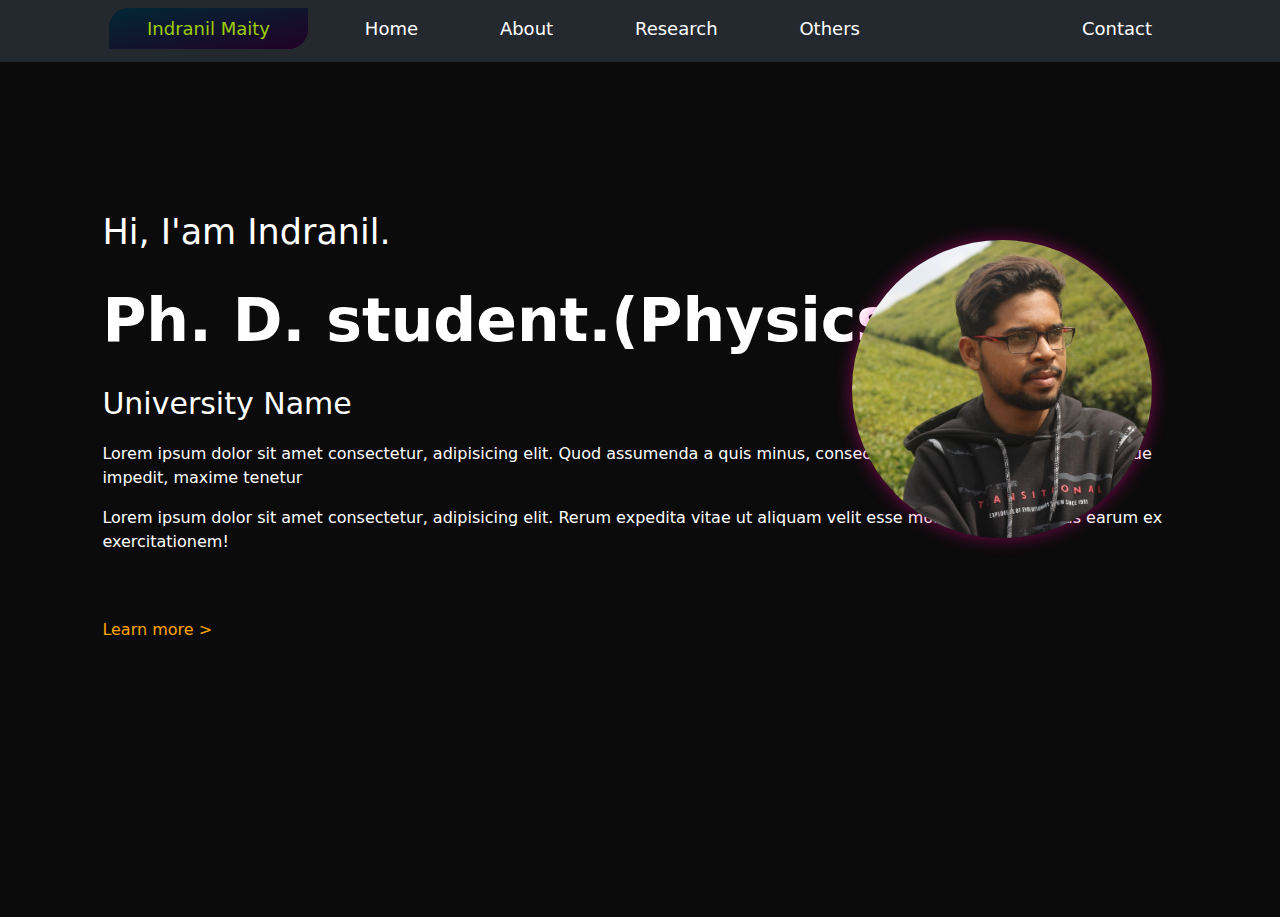
==== index.html @ ae294ddb "Added temporary home page" ====
<!DOCTYPE html>
<html lang="en">
<head>
    <meta charset="UTF-8">
    <meta http-equiv="X-UA-Compatible" content="IE=edge">
    <meta name="viewport" content="width=device-width">
    <title>Indranil's Home Page</title>
    <link rel="stylesheet" href="css/bootstrap.css">
    <link rel="stylesheet" href="css/index.css">
</head>
<body>
    <div id="navigation_bar">
        <ul id="nav_ul">
            <li id="indra">Indranil Maity</li>
            <li><a href="" target="_blank" class="a1">Home</a></li>
            <li><a href="" target="_blank">About</a></li>
            <li><a href="" target="_blank">Research</a></li>
            <li><a href="" target="_blank">Others</a></li>
            <li id="contact"><a href="" target="_blank">Contact</a></li>
        </ul>  
    </div>
    <div id="main_div"style="color: white;">
        <br><br><br><br><br><br>
        <p style="font-size: 35px;">
            Hi, I'am Indranil.
        </p>
        <p style="font-size: 60px;font-weight:800;">
            Ph. D. student.(Physics)
        </p>
        <p style="font-size: 30px;">
            University Name
        </p>
        <p>
            Lorem ipsum dolor sit amet consectetur, adipisicing elit. Quod assumenda a quis minus, consectetur placeat blanditiis culpa atque impedit, maxime tenetur 
        </p>
        <p>
            Lorem ipsum dolor sit amet consectetur, adipisicing elit. Rerum expedita vitae ut aliquam velit esse molestiae accusamus earum ex exercitationem!
        </p>
        <br><br>
        <a href="" id="link">Learn more &gt</a>
        <img src="image/indra_dp1.jpg" alt="" id="dp1">
    </div>
</body>
</html>
---- css/index.css ----
*{
    margin: 0;
    border: 0;
}
#navigation_bar
{
    padding: 15px 30px 4px 7vw;
    width:  100vw;
    background-color: #24292f;
}
#nav_ul{
    color: white;
    list-style-type: none;
}
#nav_ul>li{
    display: inline;
    padding: 10px 3vw;
    font-size: large;
}
#nav_ul>li>a{
    text-decoration: none;
    color: white;
}
#nav_ul>li>a:hover{
    color: rgb(255, 157, 0);
}

#contact{
    position: absolute;
    right: 7vw;
    top: 5px;
}
#indra{
    color: rgb(157, 205, 0);
    background-color: rgb(33, 1, 39);
    background-image:  linear-gradient(to top left, rgb(33, 1, 39),rgb(1, 40, 52));;
    border-radius: 20px 0px 20px 0px;
    position: relative;
    left: -13px;
}
#main_div{
    min-height: 95vh;
    background-color: rgb(11, 11, 11);
    padding: 0 8vw;
    background-image: url("image/indra_dp1.jpg");
}
#link{
    text-decoration: none;
    color: orange;
}
#dp1{
    width: 300px;
    position: absolute;
    top: 240px;
    right: 10vw;
    z-index: 0;
    border-radius: 30px 2px;
    border-radius: 50%;
    box-shadow: 0px 0px 18px rgba(254, 0, 157, 0.467);
    transition-duration: 600ms;
}
#dp1:hover{
    transform: scale(1.03);
    box-shadow:  0px 0px 18px rgba(255, 157, 0, 0.684);
}
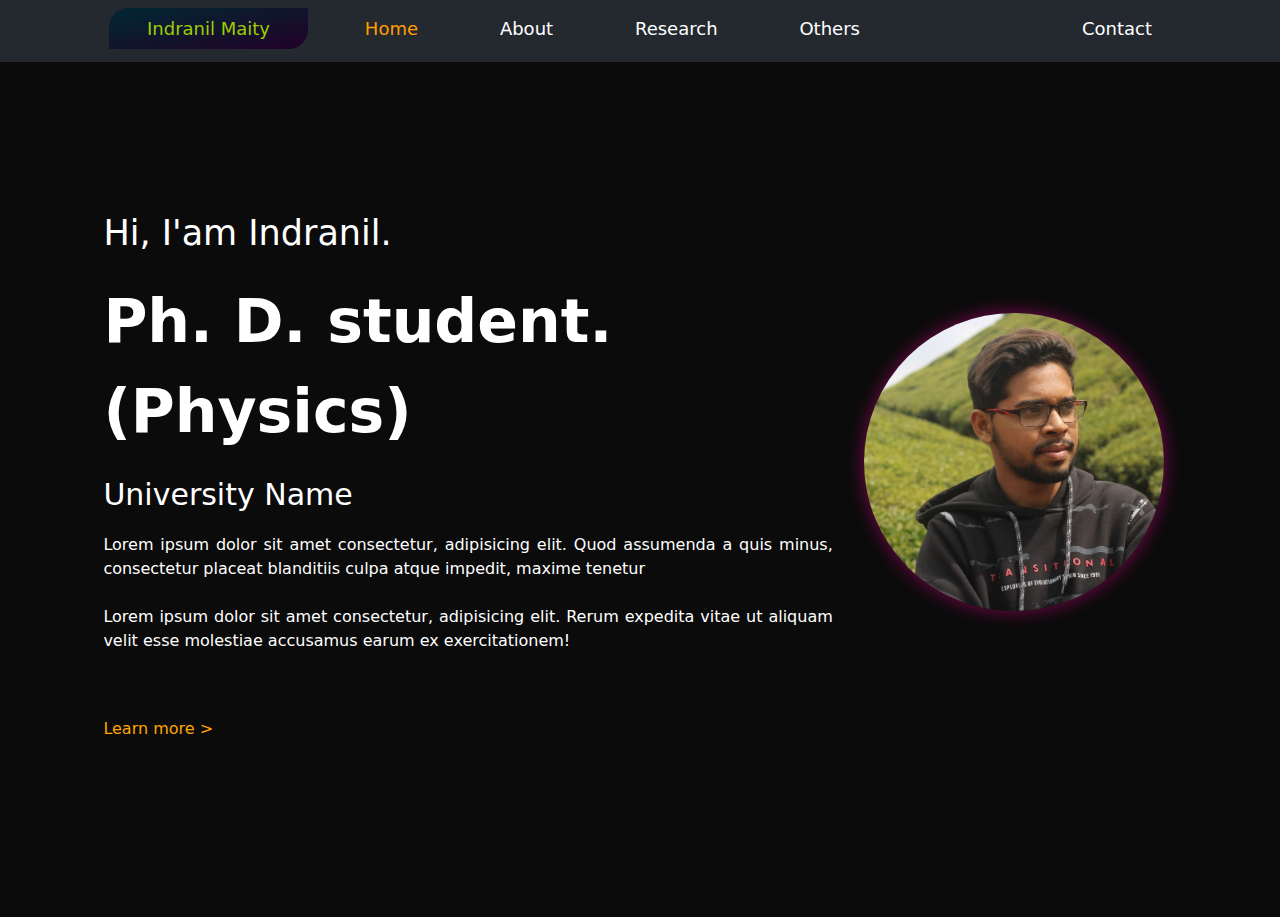
==== commit ea178562: "Added about page" ====
--- a/index.html
+++ b/index.html
@@ -12,33 +12,51 @@
     <div id="navigation_bar">
         <ul id="nav_ul">
             <li id="indra">Indranil Maity</li>
-            <li><a href="" target="_blank" class="a1">Home</a></li>
-            <li><a href="" target="_blank">About</a></li>
-            <li><a href="" target="_blank">Research</a></li>
-            <li><a href="" target="_blank">Others</a></li>
-            <li id="contact"><a href="" target="_blank">Contact</a></li>
+            <li><a href="" target="_blank" class="a1" style="color: rgb(255, 157, 0);">Home</a></li>
+            <li><a href="about.html" target="_self">About</a></li>
+            <li><a href="" target="_self">Research</a></li>
+            <li><a href="" target="_self">Others</a></li>
+            <li id="contact"><a href="" target="_self">Contact</a></li>
         </ul>  
     </div>
     <div id="main_div"style="color: white;">
-        <br><br><br><br><br><br>
-        <p style="font-size: 35px;">
-            Hi, I'am Indranil.
-        </p>
-        <p style="font-size: 60px;font-weight:800;">
-            Ph. D. student.(Physics)
-        </p>
-        <p style="font-size: 30px;">
-            University Name
-        </p>
-        <p>
-            Lorem ipsum dolor sit amet consectetur, adipisicing elit. Quod assumenda a quis minus, consectetur placeat blanditiis culpa atque impedit, maxime tenetur 
-        </p>
-        <p>
-            Lorem ipsum dolor sit amet consectetur, adipisicing elit. Rerum expedita vitae ut aliquam velit esse molestiae accusamus earum ex exercitationem!
-        </p>
-        <br><br>
-        <a href="" id="link">Learn more &gt</a>
-        <img src="image/indra_dp1.jpg" alt="" id="dp1">
+        <table style="width: 83vw;">
+            <tr>
+                <td style="padding-right: 30px;">
+                    <br><br><br><br><br><br>
+                    <p style="font-size: 35px;">
+                        Hi, I'am Indranil.
+                    </p>
+                    <p style="font-size: 60px;font-weight:800;">
+                        Ph. D. student.(Physics)
+                    </p>
+                    <p style="font-size: 30px;">
+                        University Name
+                    </p>
+                <p style="text-align:justify;">
+                    Lorem ipsum dolor sit amet consectetur, adipisicing elit. Quod assumenda a quis minus, consectetur placeat blanditiis culpa atque impedit, maxime tenetur 
+                    <br><br>
+                    Lorem ipsum dolor sit amet consectetur, adipisicing elit. Rerum expedita vitae ut aliquam velit esse molestiae accusamus earum ex exercitationem!
+                </p>
+                <br><br>
+                <a href="about.html" target="_self" id="link">Learn more &gt</a>
+                </td>
+                <td>
+                    <br><br><br><br><br>
+                    <img src="image/indra_dp1.jpg" alt="" id="dp2" >
+                </td>
+            </tr>
+        </table>
+
+        <div>
+
+           
+
+    </div>
+        <div>
+
+            
+        </div>
     </div>
 </body>
 </html>--- a/css/index.css
+++ b/css/index.css
@@ -1,6 +1,7 @@
 *{
     margin: 0;
     border: 0;
+    /* background-color: rgb(11, 11, 11); */
 }
 #navigation_bar
 {
@@ -22,7 +23,7 @@
     color: white;
 }
 #nav_ul>li>a:hover{
-    color: rgb(255, 157, 0);
+    /* color: rgb(255, 157, 0); */
 }
 
 #contact{
@@ -43,6 +44,7 @@
     background-color: rgb(11, 11, 11);
     padding: 0 8vw;
     background-image: url("image/indra_dp1.jpg");
+    z-index: 1;
 }
 #link{
     text-decoration: none;
@@ -53,7 +55,7 @@
     position: absolute;
     top: 240px;
     right: 10vw;
-    z-index: 0;
+    z-index: 2;
     border-radius: 30px 2px;
     border-radius: 50%;
     box-shadow: 0px 0px 18px rgba(254, 0, 157, 0.467);
@@ -62,4 +64,20 @@
 #dp1:hover{
     transform: scale(1.03);
     box-shadow:  0px 0px 18px rgba(255, 157, 0, 0.684);
+}
+#dp2{
+    width: 300px;
+    border-radius: 30px 2px;
+    border-radius: 50%;
+    box-shadow: 0px 0px 18px rgba(254, 0, 157, 0.467);
+    transition-duration: 600ms;
+}
+#dp2:hover{
+    transform: scale(1.03);
+    box-shadow:  0px 0px 18px rgba(255, 157, 0, 0.684);
+}
+.heading1{
+    text-align: center;
+    font-size: 40px;
+    color: rgb(253, 230, 27);
 }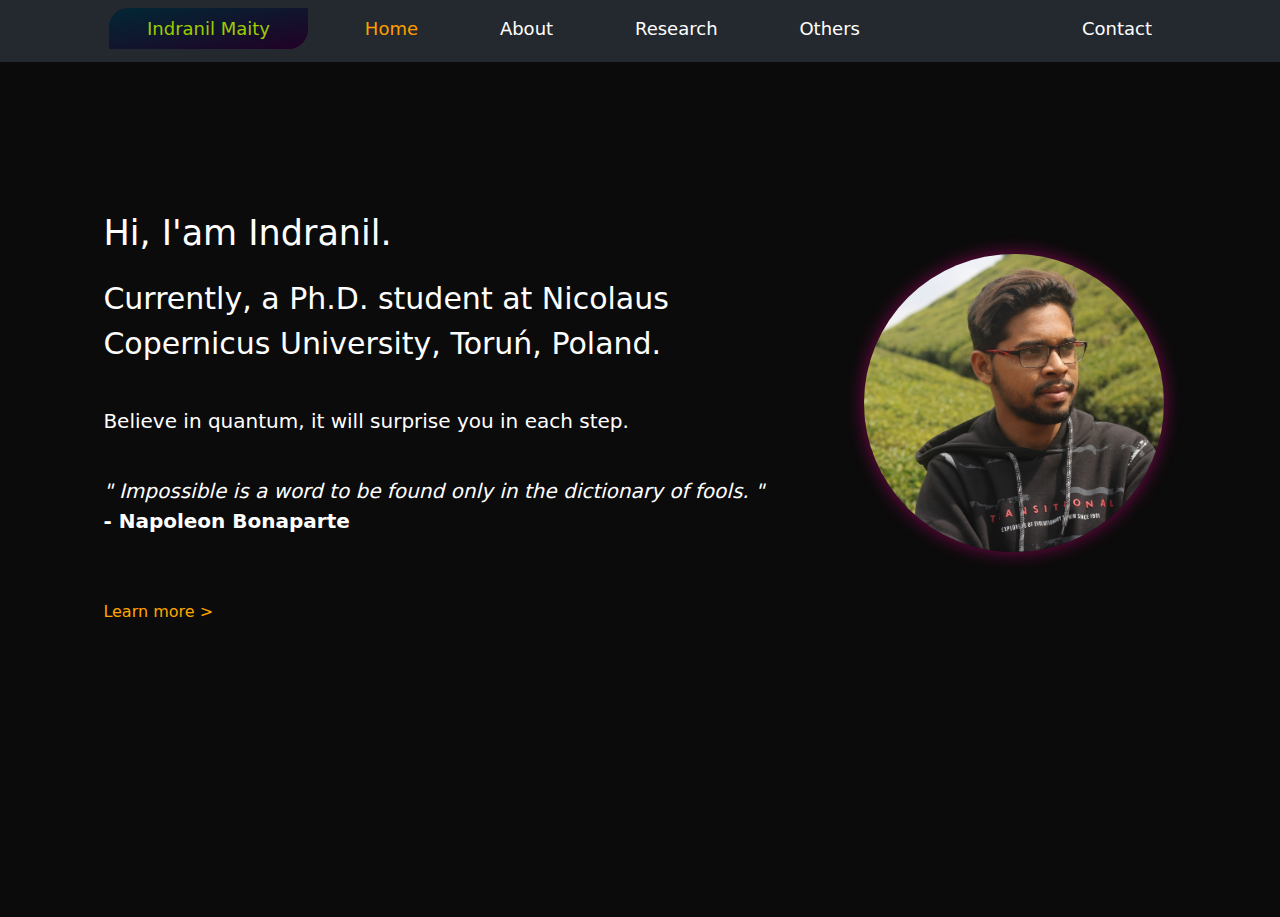
==== commit 18db60a9: "added more pages and real items" ====
--- a/index.html
+++ b/index.html
@@ -12,11 +12,11 @@
     <div id="navigation_bar">
         <ul id="nav_ul">
             <li id="indra">Indranil Maity</li>
-            <li><a href="" target="_blank" class="a1" style="color: rgb(255, 157, 0);">Home</a></li>
+            <li><a href="" target="_self" class="a1" style="color: rgb(255, 157, 0);">Home</a></li>
             <li><a href="about.html" target="_self">About</a></li>
-            <li><a href="" target="_self">Research</a></li>
-            <li><a href="" target="_self">Others</a></li>
-            <li id="contact"><a href="" target="_self">Contact</a></li>
+            <li><a href="research.html" target="_self">Research</a></li>
+            <li><a href="others.html" target="_self">Others</a></li>
+            <li id="contact"><a href="contact.html" target="_self">Contact</a></li>
         </ul>  
     </div>
     <div id="main_div"style="color: white;">
@@ -27,16 +27,17 @@
                     <p style="font-size: 35px;">
                         Hi, I'am Indranil.
                     </p>
-                    <p style="font-size: 60px;font-weight:800;">
-                        Ph. D. student.(Physics)
+                    <p style="font-size: 30px;">
+                        Currently, a Ph.D. student at Nicolaus Copernicus University, Toruń, Poland.
                     </p>
-                    <p style="font-size: 30px;">
-                        University Name
+                    <br>
+                    <p style="font-size: 20px;">
+                        Believe in quantum, it will surprise you in each step.
                     </p>
-                <p style="text-align:justify;">
-                    Lorem ipsum dolor sit amet consectetur, adipisicing elit. Quod assumenda a quis minus, consectetur placeat blanditiis culpa atque impedit, maxime tenetur 
-                    <br><br>
-                    Lorem ipsum dolor sit amet consectetur, adipisicing elit. Rerum expedita vitae ut aliquam velit esse molestiae accusamus earum ex exercitationem!
+                    <br>
+                <p style="text-align:justify;font-size: 20px;"><i>
+                    " Impossible is a word to be found only in the dictionary of fools. "</i><br><strong> - Napoleon Bonaparte</strong>
+                    <br>
                 </p>
                 <br><br>
                 <a href="about.html" target="_self" id="link">Learn more &gt</a>
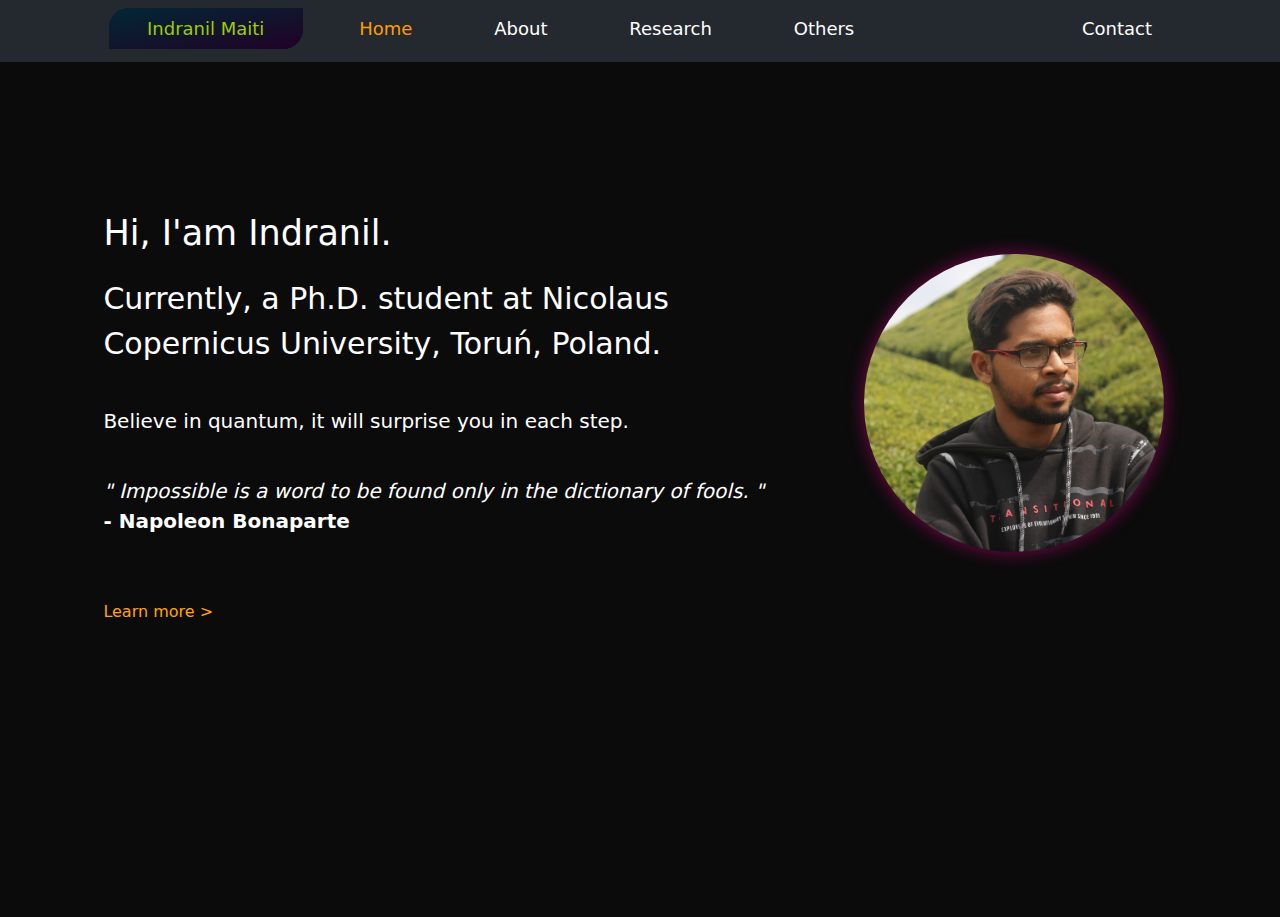
==== commit f79717a2: "updated" ====
--- a/index.html
+++ b/index.html
@@ -11,7 +11,7 @@
 <body>
     <div id="navigation_bar">
         <ul id="nav_ul">
-            <li id="indra">Indranil Maity</li>
+            <li id="indra">Indranil Maiti</li>
             <li><a href="" target="_self" class="a1" style="color: rgb(255, 157, 0);">Home</a></li>
             <li><a href="about.html" target="_self">About</a></li>
             <li><a href="research.html" target="_self">Research</a></li>
